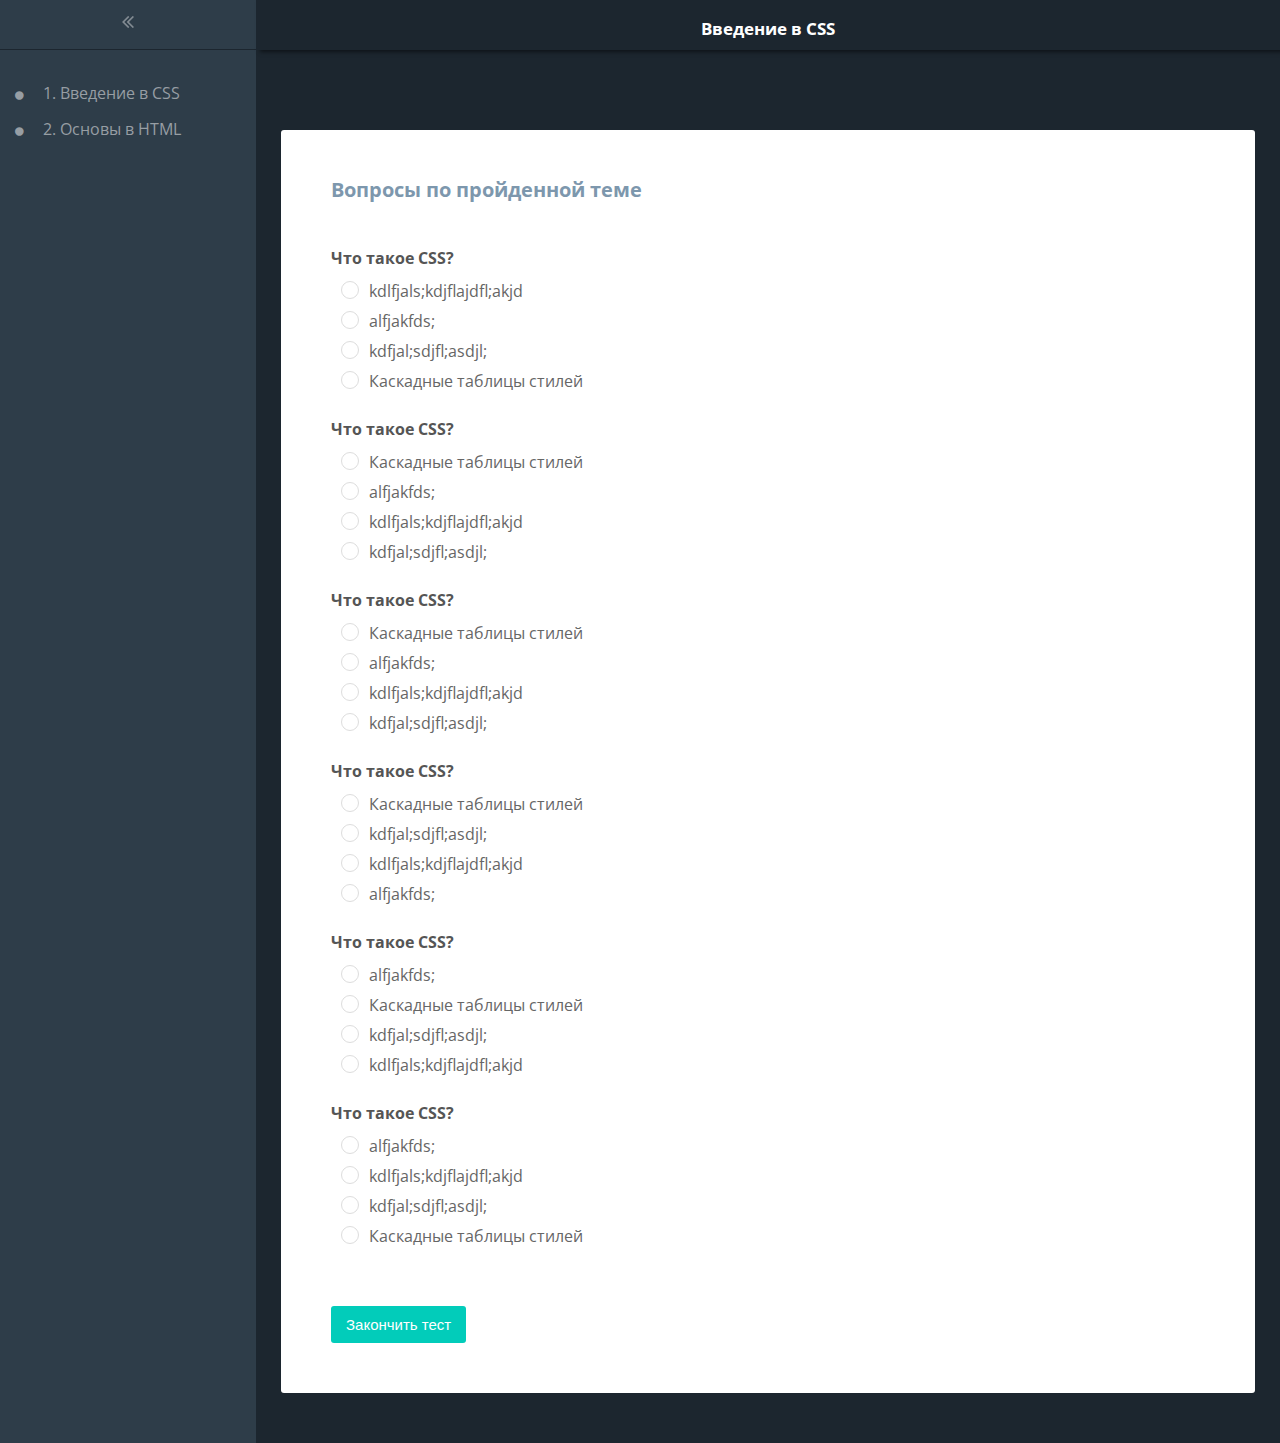
==== test.html @ 43f74dbf "commit" ====
<!DOCTYPE html>
<html lang="en">
<head>
	<meta charset="UTF-8">
	<title>Document</title>
	<link href="https://fonts.googleapis.com/css?family=Open+Sans:400,700&amp;subset=cyrillic" rel="stylesheet">
	<link rel="stylesheet" href="assets/css/reset.css">
	<link rel="stylesheet" href="assets/css/font-awesome.min.css">
	<link rel="stylesheet" href="assets/css/flex.css">
	<link rel="stylesheet" href="assets/css/test.css">
</head>
<body>
	<!-- <button id="test">change</button> -->
	<div class="wrapper flex">
		<div class="sidebar">
			<div class="arrow flex flex-center">
				<img src="assets/images/double-arrow.png" alt="arrow">
			</div>
			<ul class="lessons">

			</ul>
		</div>
		<div class="main">
			<h2 class="title"></h2>
			<div class="player-wrapper flex flex-center">
				<div  id="player">
				</div>
			</div>

			<!-- <button id="change">change</button> -->
			<div class="quiz">
				<h3>Вопросы по пройденной теме</h3>
				<form class="test-form">
						<div class="questions">
						</div>
					<button class="finish">Закончить тест</button>
				</form>
			</div>
		</div>
	</div>
	<script defer src="https://www.youtube.com/iframe_api"></script>
	<script src="assets/js/jquery.min.js"></script>
	<script src="assets/js/main.js"></script>
	<script>

	</script>
</body>
</html>
---- assets/css/flex.css ----
.flex{
  display: -webkit-flex;
  display: -moz-flex;
  display: -ms-flex;
  display: -o-flex;
  display: flex;
}

.flex-center{
  justify-content: center;
  -ms-align-items: center;
  align-items: center;
}

.flex-column{
 display: -webkit-flex;
 display: -moz-flex;
 display: -ms-flex;
 display: -o-flex;
 display: flex;
 -webkit-flex-direction: column;
 -moz-flex-direction: column;
 -ms-flex-direction: column;
 -o-flex-direction: column;
 flex-direction: column;
}

.jc-c{
  justify-content: center;
}

.jc-sb{
  justify-content: space-between;
}

.jc-sa{
  justify-content: space-around;
}

.ai-fe{
  -ms-align-items: flex-end;
  align-items: flex-end;
}

.ai-fs{
  -ms-align-items: flex-start;
  align-items: flex-start;
}

.ai-c{
  -ms-align-items: center;
  align-items: center;
}
---- assets/css/test.css ----
body{
	font-family: 'Open Sans', sans-serif;
}

button{
	background-color: #02ccba;
	color: #fff;
	font-size: 15px;
	transition: 0.4s
}

button:hover{
	background-color: #03b7a7;
}

[type="radio"]:checked,
[type="radio"]:not(:checked) {
	position: absolute;
	left: -9999px;
}
[type="radio"]:checked + label,
[type="radio"]:not(:checked) + label
{
	position: relative;
	padding-left: 28px;
	cursor: pointer;
	line-height: 20px;
	display: inline-block;
	color: #666;
}
[type="radio"]:checked + label:before,
[type="radio"]:not(:checked) + label:before {
	content: '';
	position: absolute;
	left: 0;
	top: 0;
	width: 18px;
	height: 18px;
	border: 1px solid #ddd;
	border-radius: 100%;
	background: #fff;
}
[type="radio"]:checked + label:after,
[type="radio"]:not(:checked) + label:after {
	content: '';
	width: 12px;
	height: 12px;
	background: #02ccba;
	position: absolute;
	top: 3px;
	left: 3px;
	border-radius: 100%;
	-webkit-transition: all 0.2s ease;
	transition: all 0.2s ease;
}
[type="radio"]:not(:checked) + label:after {
	opacity: 0;
	-webkit-transform: scale(0);
	transform: scale(0);
}
[type="radio"]:checked + label:after {
	opacity: 1;
	-webkit-transform: scale(1);
	transform: scale(1);
}

.wrapper{
	min-height: 100vh
}
.sidebar{
	width: 20%;
	background-color: #2e3d49;
	color: #fff;
}

.main{
	width: 80%;
	background-color: #1c262f;
}

.quiz{
	background-color: #fff;
}

.arrow{
	padding:15px;
	border-bottom: 1px solid #1c262f;
	padding-bottom: 20px;
	height: 50px;
}

.arrow img{
	width: 12px;
	opacity: 0.4
}
.arrow img:hover{
	cursor: pointer;
	opacity: 0.9
}

.lessons{
	padding:  15px
}

.lessons li{
	color: #979ea4;
	margin: 20px 0;
}

.lessons li:hover{
	cursor: pointer;
	color: #fff;
}

.lessons li .fa{
	font-size: 10px;
	margin-right: 15px;
}
.lessons li .fa-check{
	color: #02ccba;
	font-size: 13px;
}

.main h2{
	height: 50px;
	color: #fff;
	text-align: center;
	width: 100%;
	padding: 20px;
	font-weight: bold;
	font-size: 17px;
	box-shadow: 4px 2px 4px 0px rgba(0,0,0,.5)
}

.main .quiz{
	border-radius: 3px;
	background:#fff;
	margin: 0 25px;
	margin-bottom: 50px;
	padding: 50px;
}

.main .quiz h3{
	font-size: 20px;
	font-weight: bold;
	color: #7d97ad;
	margin-bottom: 50px;
}

.main .quiz .question{
	color: #555;
	margin: 30px 0;
}
.main .quiz .question h4{
	font-weight: bold;
	margin-bottom: 15px;
}
.main .quiz .question li{
	margin-bottom: 10px;
	margin-left: 10px;	
	cursor: pointer;
	list-style-type: none;
}

.main .quiz form button{
	margin-top: 30px;
}

.main .player-wrapper{
	padding: 25px;
	/*padding-top: 0;*/
	margin-bottom: 30px;
}
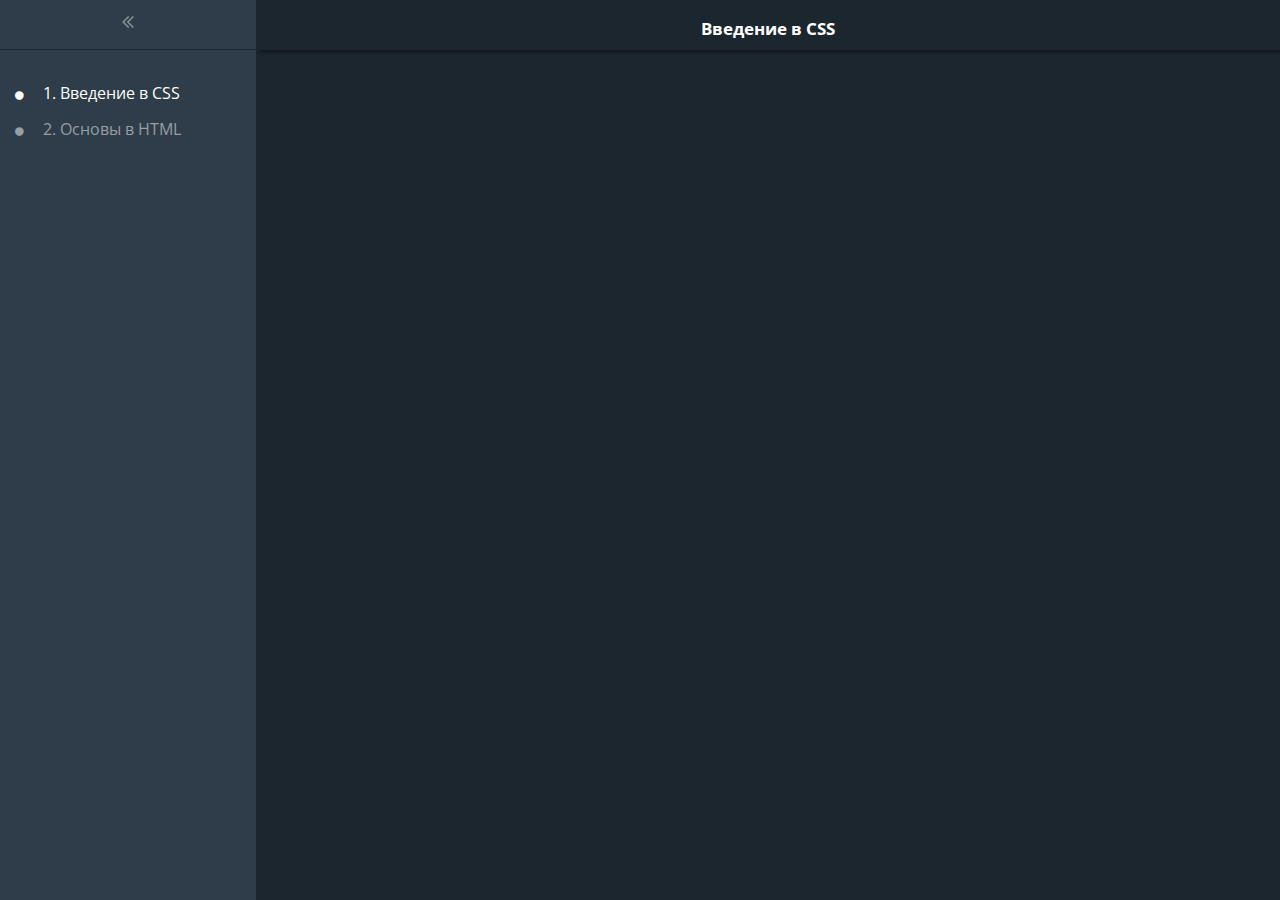
==== commit 387ac316: "comt" ====
--- a/test.html
+++ b/test.html
@@ -31,13 +31,24 @@
 			<div class="quiz">
 				<h3>Вопросы по пройденной теме</h3>
 				<form class="test-form">
-						<div class="questions">
-						</div>
+					<div class="questions">
+					</div>
 					<button class="finish">Закончить тест</button>
 				</form>
 			</div>
 		</div>
 	</div>
+
+	<div id="myModal" class="modal">
+
+		<!-- Modal content -->
+		<div class="modal-content">
+			<span class="close">&times;</span>
+			<p>Some text in the Modal..</p>
+		</div>
+
+	</div>
+
 	<script defer src="https://www.youtube.com/iframe_api"></script>
 	<script src="assets/js/jquery.min.js"></script>
 	<script src="assets/js/main.js"></script>
--- a/assets/css/test.css
+++ b/assets/css/test.css
@@ -12,7 +12,7 @@
 button:hover{
 	background-color: #03b7a7;
 }
-
+/*--------------- RADIO --------------------------*/
 [type="radio"]:checked,
 [type="radio"]:not(:checked) {
 	position: absolute;
@@ -63,6 +63,47 @@
 	-webkit-transform: scale(1);
 	transform: scale(1);
 }
+/*------------------- RADIO END ------------------------*/
+
+/*------------------- MODAL ------------------------*/
+.modal {
+    display: none; /* Hidden by default */
+    position: fixed; /* Stay in place */
+    z-index: 1; /* Sit on top */
+    left: 0;
+    top: 0;
+    width: 100%; /* Full width */
+    height: 100%; /* Full height */
+    overflow: auto; /* Enable scroll if needed */
+    background-color: rgb(0,0,0); /* Fallback color */
+    background-color: rgba(0,0,0,0.4); /* Black w/ opacity */
+}
+
+/* Modal Content/Box */
+.modal-content {
+    background-color: #fefefe;
+    margin: 15% auto; /* 15% from the top and centered */
+    padding: 20px;
+    border: 1px solid #888;
+    width: 80%; /* Could be more or less, depending on screen size */
+}
+
+/* The Close Button */
+.close {
+    color: #aaa;
+    float: right;
+    font-size: 28px;
+    font-weight: bold;
+}
+
+.close:hover,
+.close:focus {
+    color: black;
+    text-decoration: none;
+    cursor: pointer;
+}
+/*------------------- MODAL END ------------------------*/
+
 
 .wrapper{
 	min-height: 100vh
@@ -105,10 +146,12 @@
 .lessons li{
 	color: #979ea4;
 	margin: 20px 0;
-}
-
-.lessons li:hover{
-	cursor: pointer;
+		cursor: pointer;
+
+}
+
+.lessons li:hover,
+.lessons li.active{
 	color: #fff;
 }
 
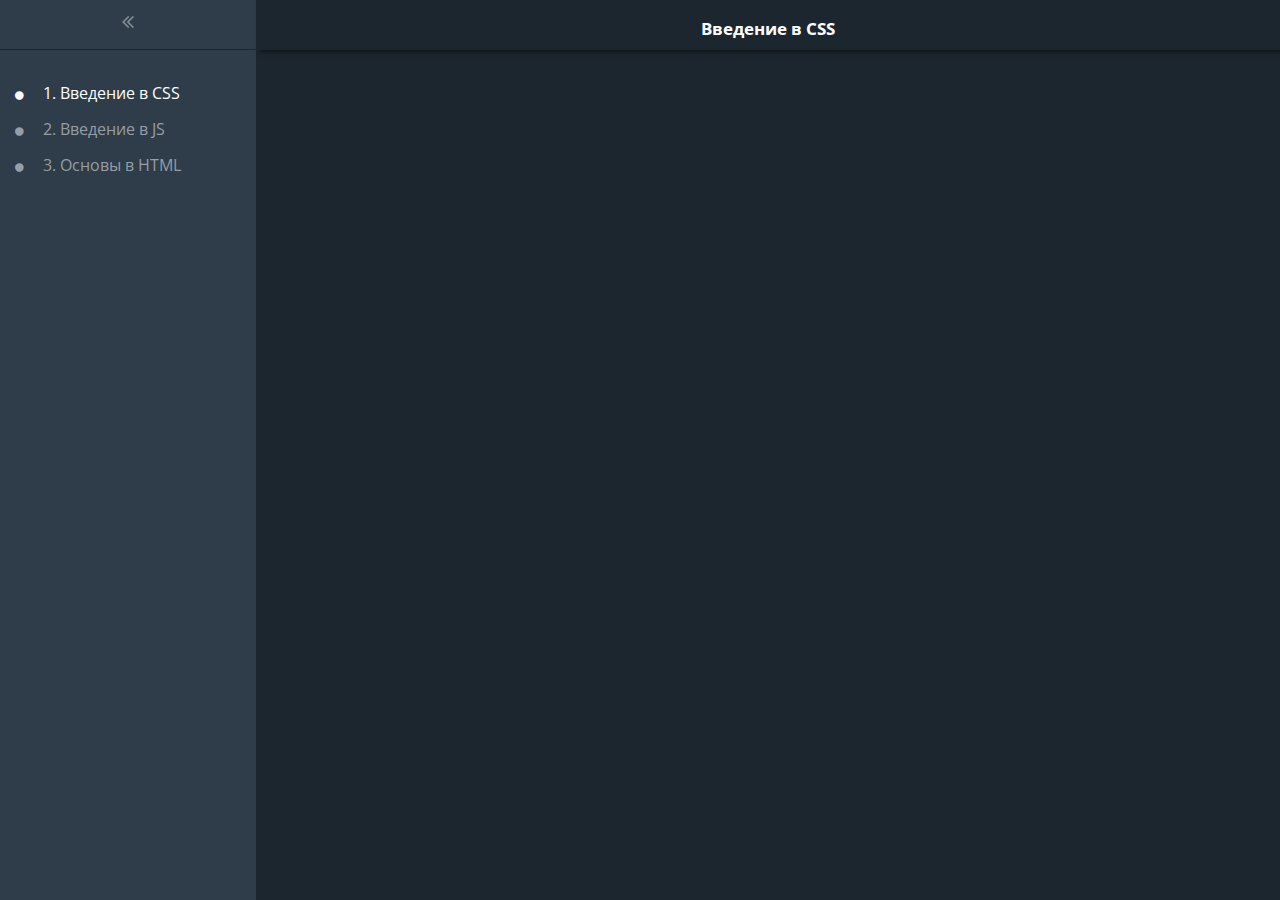
==== commit bbd4fac0: "comt" ====
--- a/test.html
+++ b/test.html
@@ -26,8 +26,6 @@
 				<div  id="player">
 				</div>
 			</div>
-
-			<!-- <button id="change">change</button> -->
 			<div class="quiz">
 				<h3>Вопросы по пройденной теме</h3>
 				<form class="test-form">
@@ -39,7 +37,7 @@
 		</div>
 	</div>
 
-	<div id="myModal" class="modal">
+	<div id="myModal" class="modal flex flex-center">
 
 		<!-- Modal content -->
 		<div class="modal-content">
--- a/assets/css/test.css
+++ b/assets/css/test.css
@@ -86,6 +86,7 @@
     padding: 20px;
     border: 1px solid #888;
     width: 80%; /* Could be more or less, depending on screen size */
+    border-radius: 4px;
 }
 
 /* The Close Button */
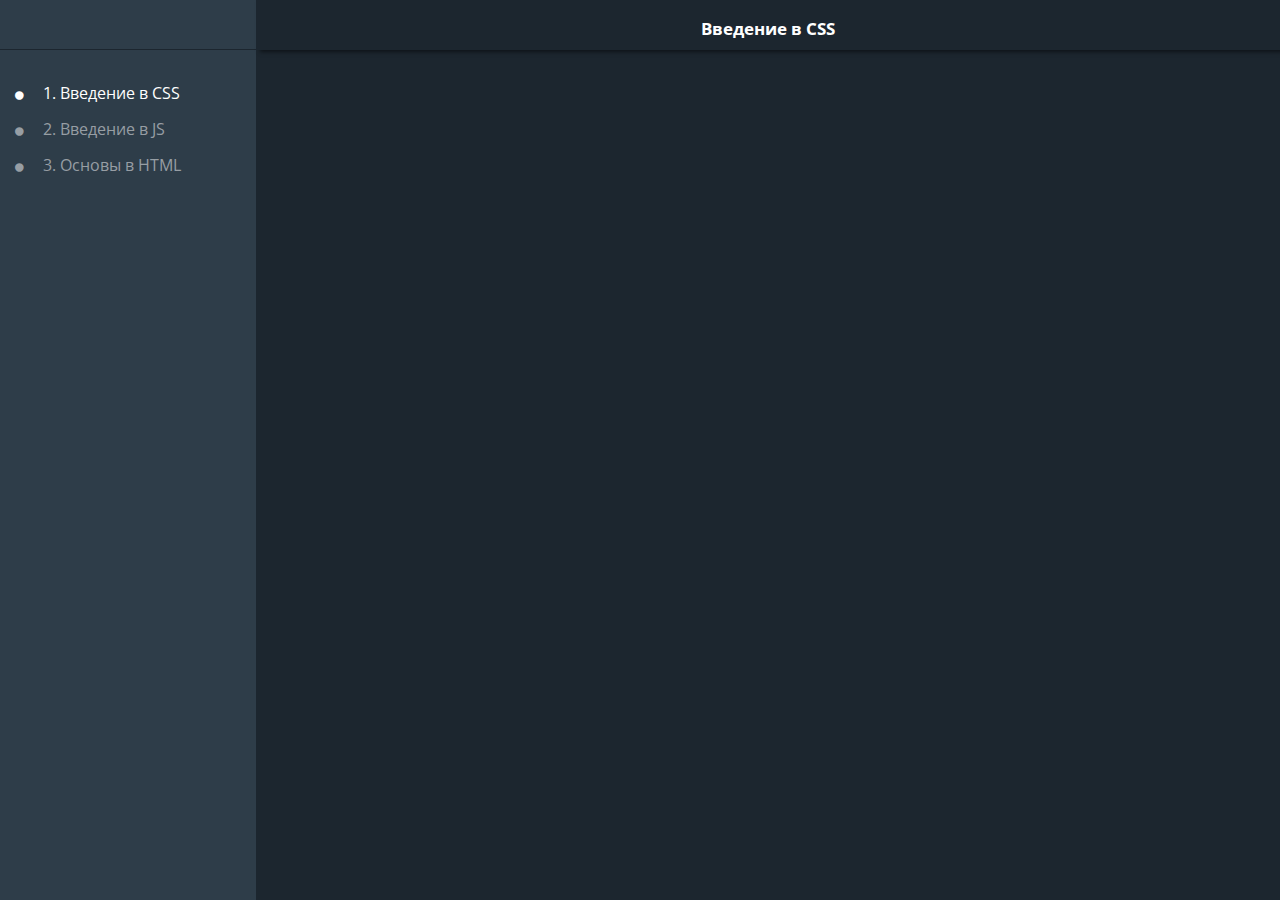
==== commit 1548c939: "comt" ====
--- a/test.html
+++ b/test.html
@@ -14,7 +14,7 @@
 	<div class="wrapper flex">
 		<div class="sidebar">
 			<div class="arrow flex flex-center">
-				<img src="assets/images/double-arrow.png" alt="arrow">
+				<!-- <img src="assets/images/double-arrow.png" alt="arrow"> -->
 			</div>
 			<ul class="lessons">
 
@@ -31,7 +31,7 @@
 				<form class="test-form">
 					<div class="questions">
 					</div>
-					<button class="finish">Закончить тест</button>
+					<button class="btn finish">Закончить тест</button>
 				</form>
 			</div>
 		</div>
@@ -41,8 +41,21 @@
 
 		<!-- Modal content -->
 		<div class="modal-content">
-			<span class="close">&times;</span>
-			<p>Some text in the Modal..</p>
+			<div class="modal-header">
+				<span class="close">&times;</span>
+				<h3>Тест завершен!</h3>
+				</div>
+			<div class="modal-body">
+				<p class="answer"></p>
+				<div class="btns again-next flex jc-sa">
+					<button class="btn again">Пересмотреть урок</button>
+					<button class="btn next">Далее</button>
+				</div>
+				<div class="btns apps flex jc-sa">
+					<a class="btn">Android</a>
+					<a class="btn">IOS</a>
+				</div>
+			</div>
 		</div>
 
 	</div>
--- a/assets/css/test.css
+++ b/assets/css/test.css
@@ -2,14 +2,21 @@
 	font-family: 'Open Sans', sans-serif;
 }
 
-button{
+.btn{
 	background-color: #02ccba;
 	color: #fff;
 	font-size: 15px;
-	transition: 0.4s
-}
-
-button:hover{
+	transition: 0.4s;
+	text-decoration: none;
+	display: inline-block;
+	border: none;
+	padding: 10px 15px;
+	border-radius: 3px;
+	cursor: pointer;
+	outline: none
+}
+
+.btn:hover{
 	background-color: #03b7a7;
 }
 /*--------------- RADIO --------------------------*/
@@ -65,47 +72,6 @@
 }
 /*------------------- RADIO END ------------------------*/
 
-/*------------------- MODAL ------------------------*/
-.modal {
-    display: none; /* Hidden by default */
-    position: fixed; /* Stay in place */
-    z-index: 1; /* Sit on top */
-    left: 0;
-    top: 0;
-    width: 100%; /* Full width */
-    height: 100%; /* Full height */
-    overflow: auto; /* Enable scroll if needed */
-    background-color: rgb(0,0,0); /* Fallback color */
-    background-color: rgba(0,0,0,0.4); /* Black w/ opacity */
-}
-
-/* Modal Content/Box */
-.modal-content {
-    background-color: #fefefe;
-    margin: 15% auto; /* 15% from the top and centered */
-    padding: 20px;
-    border: 1px solid #888;
-    width: 80%; /* Could be more or less, depending on screen size */
-    border-radius: 4px;
-}
-
-/* The Close Button */
-.close {
-    color: #aaa;
-    float: right;
-    font-size: 28px;
-    font-weight: bold;
-}
-
-.close:hover,
-.close:focus {
-    color: black;
-    text-decoration: none;
-    cursor: pointer;
-}
-/*------------------- MODAL END ------------------------*/
-
-
 .wrapper{
 	min-height: 100vh
 }
@@ -147,7 +113,7 @@
 .lessons li{
 	color: #979ea4;
 	margin: 20px 0;
-		cursor: pointer;
+	cursor: pointer;
 
 }
 
@@ -214,4 +180,92 @@
 	padding: 25px;
 	/*padding-top: 0;*/
 	margin-bottom: 30px;
-}+}
+
+
+/*------------------- MODAL ------------------------*/
+.modal {
+	display: none;  /*Hidden by default */
+	position: fixed; /* Stay in place */
+	z-index: 1; /* Sit on top */
+	left: 0;
+	top: 0;
+	width: 100%; /* Full width */
+	height: 100%; /* Full height */
+	overflow: auto; /* Enable scroll if needed */
+	background-color: rgb(0,0,0); /* Fallback color */
+	background-color: rgba(0,0,0,0.4); /* Black w/ opacity */
+}
+
+/* Modal Content/Box */
+.modal-content {
+	background-color: #fefefe;
+	margin: 15% auto; /* 15% from the top and centered */
+	border: 1px solid #888;
+	width: 30%; /* Could be more or less, depending on screen size */
+	min-width: 0px;
+	border-radius: 4px;
+	position: relative;
+}
+
+.modal-header{
+	background-color: #f1f2f6;
+	padding: 25px;
+	border-bottom: 2px solid #e3e7ea;
+	border-radius: 4px;
+}
+
+.modal-header h3{
+	text-align: center;
+	color:#6f8394;
+	font-size: 30px;
+}
+
+.modal-body{
+	padding: 20px;
+	text-align: center;
+}
+.modal-body .answer{
+	color: #666;
+	line-height: 1.3;
+}
+
+.modal-body b{
+	font-weight: bold;
+	color: #6f8394;
+	font-size: 18px;
+}
+
+.modal-body .btns{
+	margin-top: 30px;
+}
+
+.modal-body .apps{
+	display: none;
+}
+
+.modal-body .btns button{
+	width: 40%;
+}
+
+
+/* The Close Button */
+.close {
+	color: #aaa;
+	float: right;
+	font-size: 30px;
+	top: 10px;
+	right: 20px;
+	position: absolute;
+
+}
+
+.close:hover,
+.close:focus {
+	color: #888;
+	text-decoration: none;
+	cursor: pointer;
+
+}
+/*------------------- MODAL END ------------------------*/
+
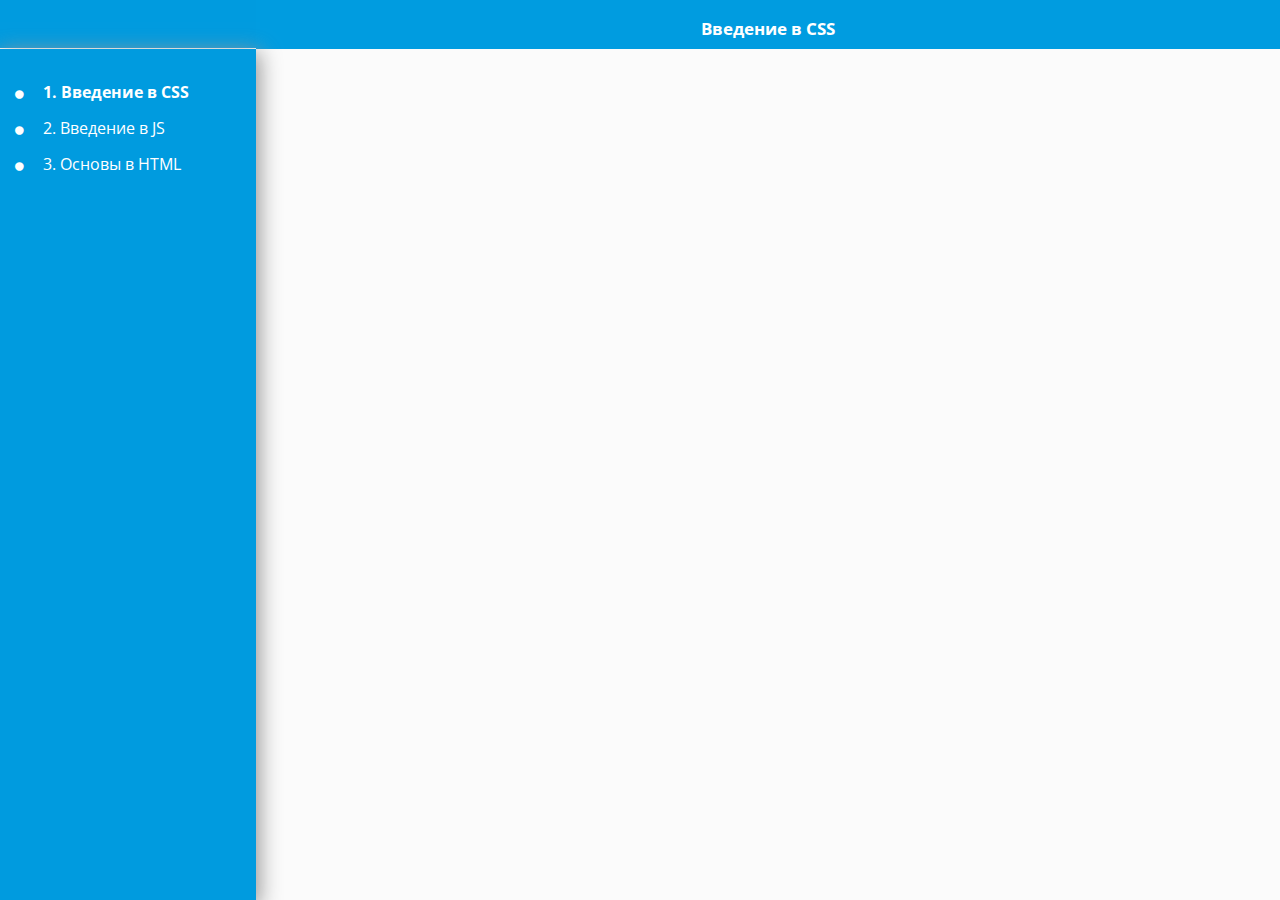
==== commit ee5db79d: "comt" ====
--- a/test.html
+++ b/test.html
@@ -12,7 +12,7 @@
 <body>
 	<!-- <button id="test">change</button> -->
 	<div class="wrapper flex">
-		<div class="sidebar">
+		<div class="sidebar flex flex-column">
 			<div class="arrow flex flex-center">
 				<!-- <img src="assets/images/double-arrow.png" alt="arrow"> -->
 			</div>
@@ -47,7 +47,7 @@
 				</div>
 			<div class="modal-body">
 				<p class="answer"></p>
-				<div class="btns again-next flex jc-sa">
+				<div class="btns again-next flex jc-sb">
 					<button class="btn again">Пересмотреть урок</button>
 					<button class="btn next">Далее</button>
 				</div>
--- a/assets/css/test.css
+++ b/assets/css/test.css
@@ -3,21 +3,22 @@
 }
 
 .btn{
-	background-color: #02ccba;
+	background-color: #f60000;
 	color: #fff;
 	font-size: 15px;
 	transition: 0.4s;
 	text-decoration: none;
 	display: inline-block;
 	border: none;
-	padding: 10px 15px;
+	padding: 15px 20px;
 	border-radius: 3px;
 	cursor: pointer;
-	outline: none
+	outline: none;
+	font-weight: bold;
 }
 
 .btn:hover{
-	background-color: #03b7a7;
+	background-color: #d00303;
 }
 /*--------------- RADIO --------------------------*/
 [type="radio"]:checked,
@@ -52,7 +53,7 @@
 	content: '';
 	width: 12px;
 	height: 12px;
-	background: #02ccba;
+	background: #f60000;
 	position: absolute;
 	top: 3px;
 	left: 3px;
@@ -77,13 +78,15 @@
 }
 .sidebar{
 	width: 20%;
-	background-color: #2e3d49;
-	color: #fff;
+	background-color: #009bdf;
+	color: #fff;
+		z-index: 1;
+
 }
 
 .main{
 	width: 80%;
-	background-color: #1c262f;
+	background-color: #fbfbfb;
 }
 
 .quiz{
@@ -92,7 +95,7 @@
 
 .arrow{
 	padding:15px;
-	border-bottom: 1px solid #1c262f;
+	border-bottom: 1px solid #fff;
 	padding-bottom: 20px;
 	height: 50px;
 }
@@ -107,19 +110,24 @@
 }
 
 .lessons{
-	padding:  15px
+	padding:  15px;
+	height: 100%;
+	box-shadow: 2px 5px 20px 2px #999;
 }
 
 .lessons li{
-	color: #979ea4;
+	color: #fff;
 	margin: 20px 0;
 	cursor: pointer;
 
 }
 
-.lessons li:hover,
+.lessons li:hover{
+	text-decoration: underline;
+}
+
 .lessons li.active{
-	color: #fff;
+	font-weight: bold;
 }
 
 .lessons li .fa{
@@ -127,19 +135,19 @@
 	margin-right: 15px;
 }
 .lessons li .fa-check{
-	color: #02ccba;
+	color: #fff;
 	font-size: 13px;
 }
 
 .main h2{
-	height: 50px;
-	color: #fff;
+	height: 49px;
+	color: #fff;
+	background-color: #009ce0;
 	text-align: center;
 	width: 100%;
 	padding: 20px;
 	font-weight: bold;
 	font-size: 17px;
-	box-shadow: 4px 2px 4px 0px rgba(0,0,0,.5)
 }
 
 .main .quiz{
@@ -148,6 +156,9 @@
 	margin: 0 25px;
 	margin-bottom: 50px;
 	padding: 50px;
+	display: none;
+	box-shadow: 7px -4px 30px -10px #999;
+
 }
 
 .main .quiz h3{
@@ -245,7 +256,7 @@
 }
 
 .modal-body .btns button{
-	width: 40%;
+	width: 47%;
 }
 
 
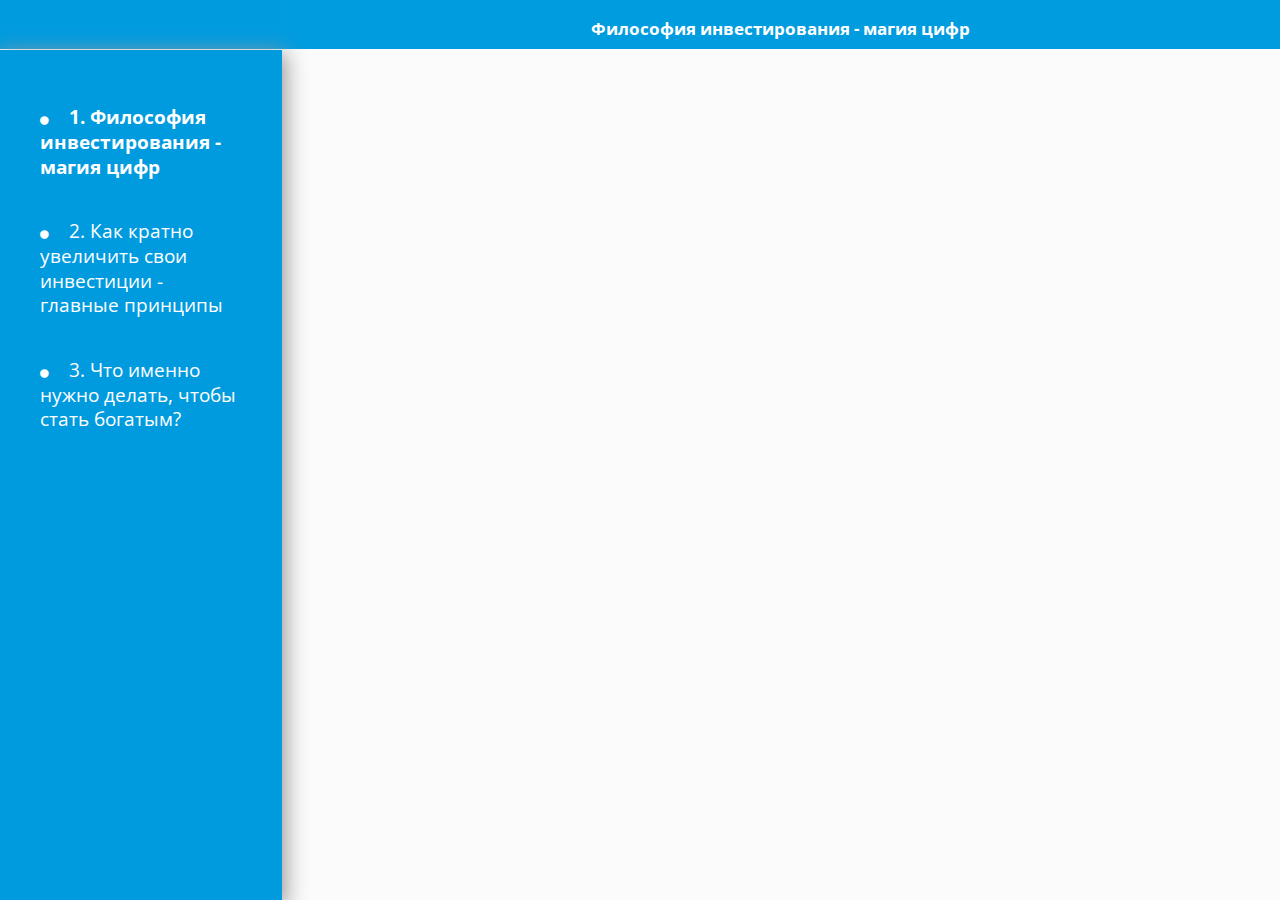
==== commit 658cda34: "index" ====
--- a/test.html
+++ b/test.html
@@ -38,7 +38,6 @@
 	</div>
 
 	<div id="myModal" class="modal flex flex-center">
-
 		<!-- Modal content -->
 		<div class="modal-content">
 			<div class="modal-header">
--- a/assets/css/test.css
+++ b/assets/css/test.css
@@ -76,16 +76,16 @@
 .wrapper{
 	min-height: 100vh
 }
+
 .sidebar{
-	width: 20%;
+	width: 22%;
 	background-color: #009bdf;
 	color: #fff;
-		z-index: 1;
-
+	z-index: 1;
 }
 
 .main{
-	width: 80%;
+	width: 78%;
 	background-color: #fbfbfb;
 }
 
@@ -97,7 +97,7 @@
 	padding:15px;
 	border-bottom: 1px solid #fff;
 	padding-bottom: 20px;
-	height: 50px;
+	height: 51px;
 }
 
 .arrow img{
@@ -117,9 +117,10 @@
 
 .lessons li{
 	color: #fff;
-	margin: 20px 0;
-	cursor: pointer;
-
+	margin: 40px 25px;
+	cursor: pointer;
+	font-size: 19px;
+	line-height: 1.3;
 }
 
 .lessons li:hover{
